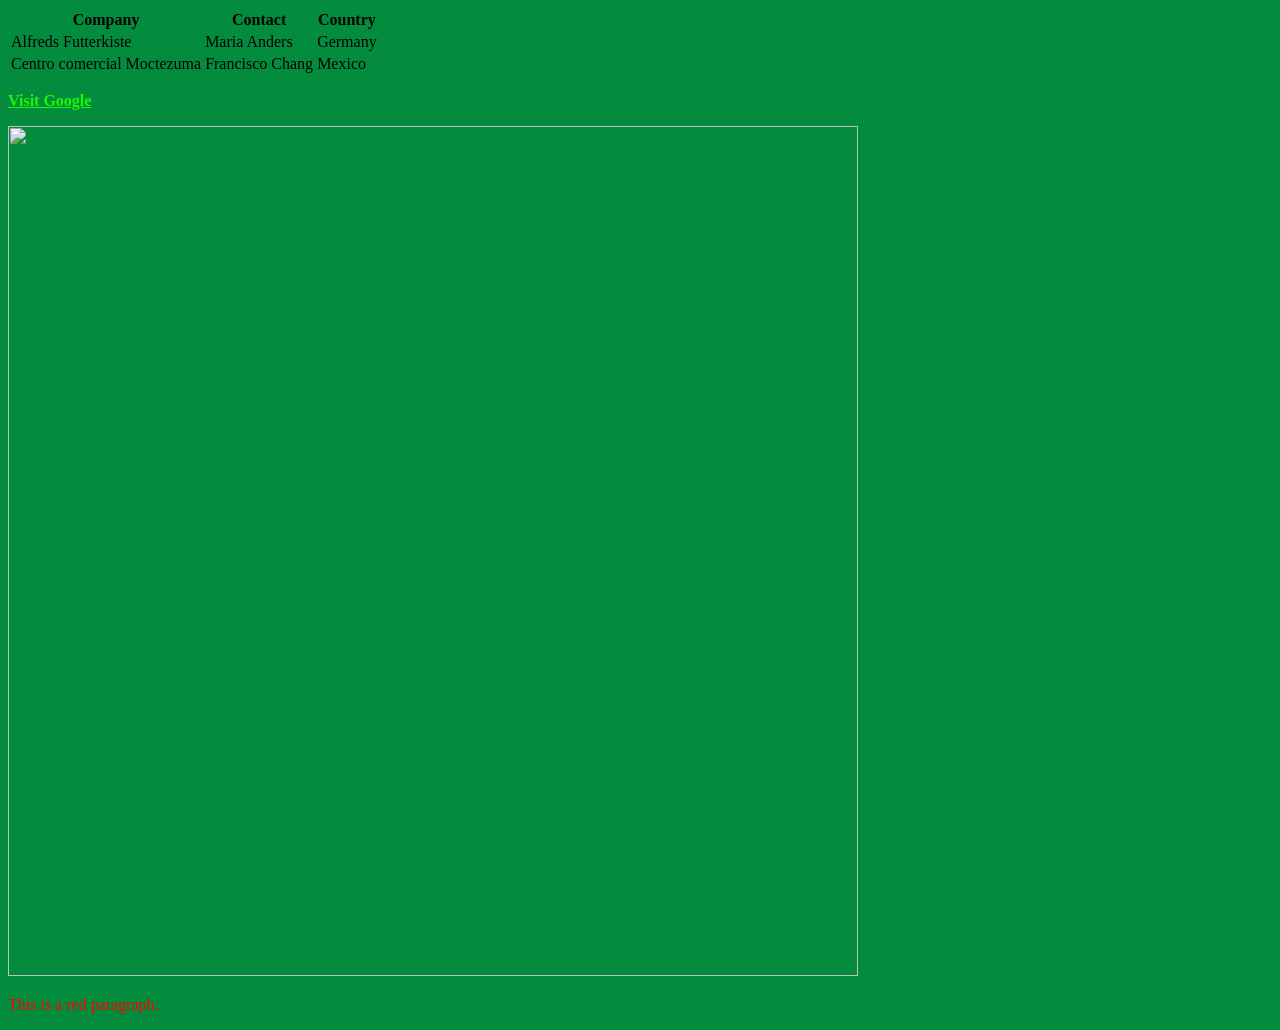
==== index.html @ be642495 "add html and css" ====
<!DOCTYPE html>
<html lang="en">
<head>
    <meta charset="UTF-8">
    <meta name="viewport" content="width=device-width, initial-scale=1.0">
    <title>Document</title>
</head>
<body style="background-color: rgb(3, 140, 62);">
<table>
  <tr>
    <th>Company</th>
    <th>Contact</th>
    <th>Country</th>
  </tr>
  <tr>
    <td>Alfreds Futterkiste</td>
    <td>Maria Anders</td>
    <td>Germany</td>
  </tr>
  <tr>
    <td>Centro comercial Moctezuma</td>
    <td>Francisco Chang</td>
    <td>Mexico</td>
  </tr>
</table>
    <a href="https://www.google.com" target="_blank" style="color:rgb(29, 248, 0);"></p> <b><p>Visit Google</p></b></a>
    <img src="https://media.tenor.com/qohWY7EaQA8AAAAM/disco.gif" width="850" height="850">
    <p style="color:red;">This is a red paragraph.</p>
</table>
</body>
</html>
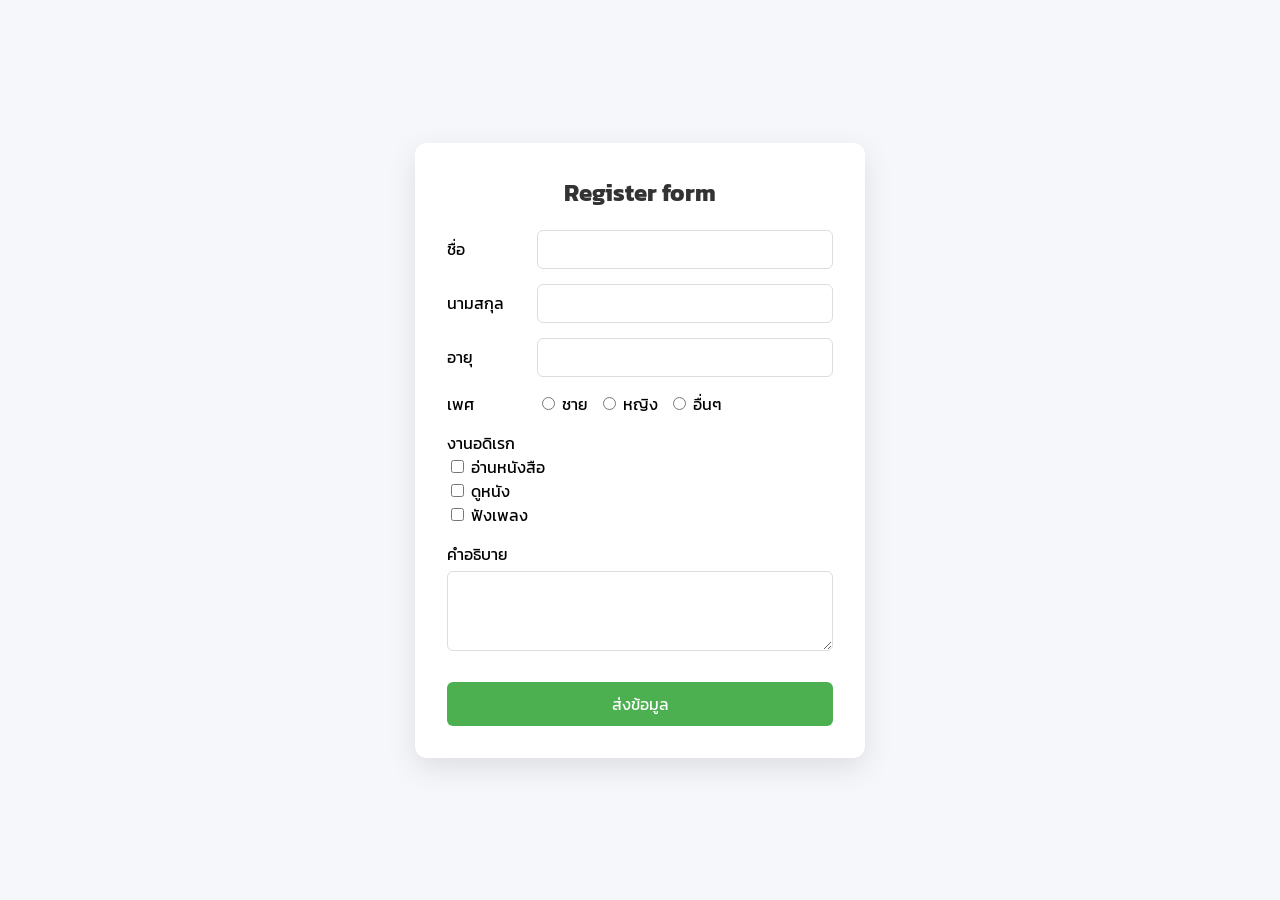
==== commit 058757dc: "Add files via upload" ====
--- a/index.html
+++ b/index.html
@@ -1,31 +1,64 @@
-<!DOCTYPE html>
-<html lang="en">
-<head>
-    <meta charset="UTF-8">
-    <meta name="viewport" content="width=device-width, initial-scale=1.0">
-    <title>Document</title>
-</head>
-<body style="background-color: rgb(3, 140, 62);">
-<table>
-  <tr>
-    <th>Company</th>
-    <th>Contact</th>
-    <th>Country</th>
-  </tr>
-  <tr>
-    <td>Alfreds Futterkiste</td>
-    <td>Maria Anders</td>
-    <td>Germany</td>
-  </tr>
-  <tr>
-    <td>Centro comercial Moctezuma</td>
-    <td>Francisco Chang</td>
-    <td>Mexico</td>
-  </tr>
-</table>
-    <a href="https://www.google.com" target="_blank" style="color:rgb(29, 248, 0);"></p> <b><p>Visit Google</p></b></a>
-    <img src="https://media.tenor.com/qohWY7EaQA8AAAAM/disco.gif" width="850" height="850">
-    <p style="color:red;">This is a red paragraph.</p>
-</table>
-</body>
+<!DOCTYPE html>
+<html lang="en">
+<head>
+
+    <meta charset="UTF-8">
+    <meta name="viewport" content="width=device-width, initial-scale=1.0">
+    <title>Document</title>
+    <link rel="stylesheet" href="styles.css">
+
+</head>
+<body>
+    <div class="container">
+        <div class="header">
+            Register form
+        </div>
+        <div class="flex form-input">
+            <div class="header-form">ชื่อ</div>
+            <input class="form" name="firstname" type="text">
+        </div>
+        <div class="flex form-input">
+            <div class="header-form">นามสกุล</div>
+            <input class="form" name="lastname" type="text">
+        </div>
+        <div class="flex form-input">
+            <div class="header-form">อายุ</div> 
+            <input class="form" name="age" type="number" min="0" max="100">
+        </div>
+        <div class="flex gender form-input">
+            <div class="header-form">เพศ</div> 
+            <div class="flex">
+                <div>
+                    <input name="gender" type="radio" value="ชาย"> ชาย
+                </div>
+                <div>
+                    <input name="gender" type="radio" value="หญิง"> หญิง
+                </div>
+                <div>
+                    <input name="gender" type="radio" value="อื่นๆ"> อื่นๆ
+                </div>
+            </div>
+        </div>
+        <div class="form-input">
+            งานอดิเรก
+            <div>
+                <input name="interest" type="checkbox" value="อ่านหนังสือ"> อ่านหนังสือ
+            </div>
+            <div>
+                <input name="interest" type="checkbox" value="ดูหนัง"> ดูหนัง
+            </div>
+            <div>
+                <input name="interest" type="checkbox" value="ฟังเพลง"> ฟังเพลง
+            </div>
+        </div>
+        <div class="form-input">
+            คำอธิบาย
+            <textarea name="description"></textarea>
+        </div>
+        <div class="center">
+            <button onclick="submitData()" class="button">ส่งข้อมูล</button>
+        </div>
+    </div>
+    <script src="index.js"></script>
+</body>
 </html>
--- a/styles.css
+++ b/styles.css
@@ -0,0 +1,94 @@
+/* 1. ดึง Font จากโฟลเดอร์ Kanit ที่อยู่ด้านนอก */
+@font-face {
+    font-family: 'Kanit';
+    /* ../ หมายถึงถอยออกจากโฟลเดอร์ Frontend 1 ชั้น */
+    src: url('../Kanit/Kanit-Regular.ttf') format('truetype');
+    font-weight: normal;
+    font-style: normal;
+}
+
+@font-face {
+    font-family: 'Kanit';
+    src: url('../Kanit/Kanit-Bold.ttf') format('truetype');
+    font-weight: bold;
+    font-style: normal;
+}
+
+/* 2. ตั้งค่าพื้นฐานและ Layout */
+* {
+    box-sizing: border-box;
+    font-family: 'Kanit', sans-serif;
+}
+
+body {
+    background-color: #f5f7fa;
+    margin: 0;
+    display: flex;
+    justify-content: center;
+    align-items: center;
+    min-height: 100vh;
+}
+
+/* 3. ตกแต่งฟอร์มให้ดูดี */
+.container {
+    background: #ffffff;
+    padding: 2rem;
+    border-radius: 12px;
+    box-shadow: 0 10px 30px rgba(0, 0, 0, 0.1);
+    width: 100%;
+    max-width: 450px;
+}
+
+.header {
+    font-size: 24px;
+    font-weight: bold;
+    text-align: center;
+    margin-bottom: 20px;
+    color: #333;
+}
+
+.flex {
+    display: flex;
+    align-items: center;
+    gap: 10px;
+}
+
+.form-input {
+    margin-bottom: 15px;
+}
+
+.header-form {
+    min-width: 80px;
+    font-weight: 500;
+}
+
+.form, textarea {
+    flex: 1;
+    padding: 8px 12px;
+    border: 1px solid #ddd;
+    border-radius: 6px;
+    font-size: 14px;
+}
+
+textarea {
+    width: 100%;
+    height: 80px;
+    margin-top: 5px;
+}
+
+.button {
+    width: 100%;
+    padding: 10px;
+    background-color: #4CAF50;
+    color: white;
+    border: none;
+    border-radius: 6px;
+    font-size: 16px;
+    cursor: pointer;
+    margin-top: 10px;
+    transition: 0.3s;
+}
+
+.button:hover {
+    background-color: #45a049;
+}
